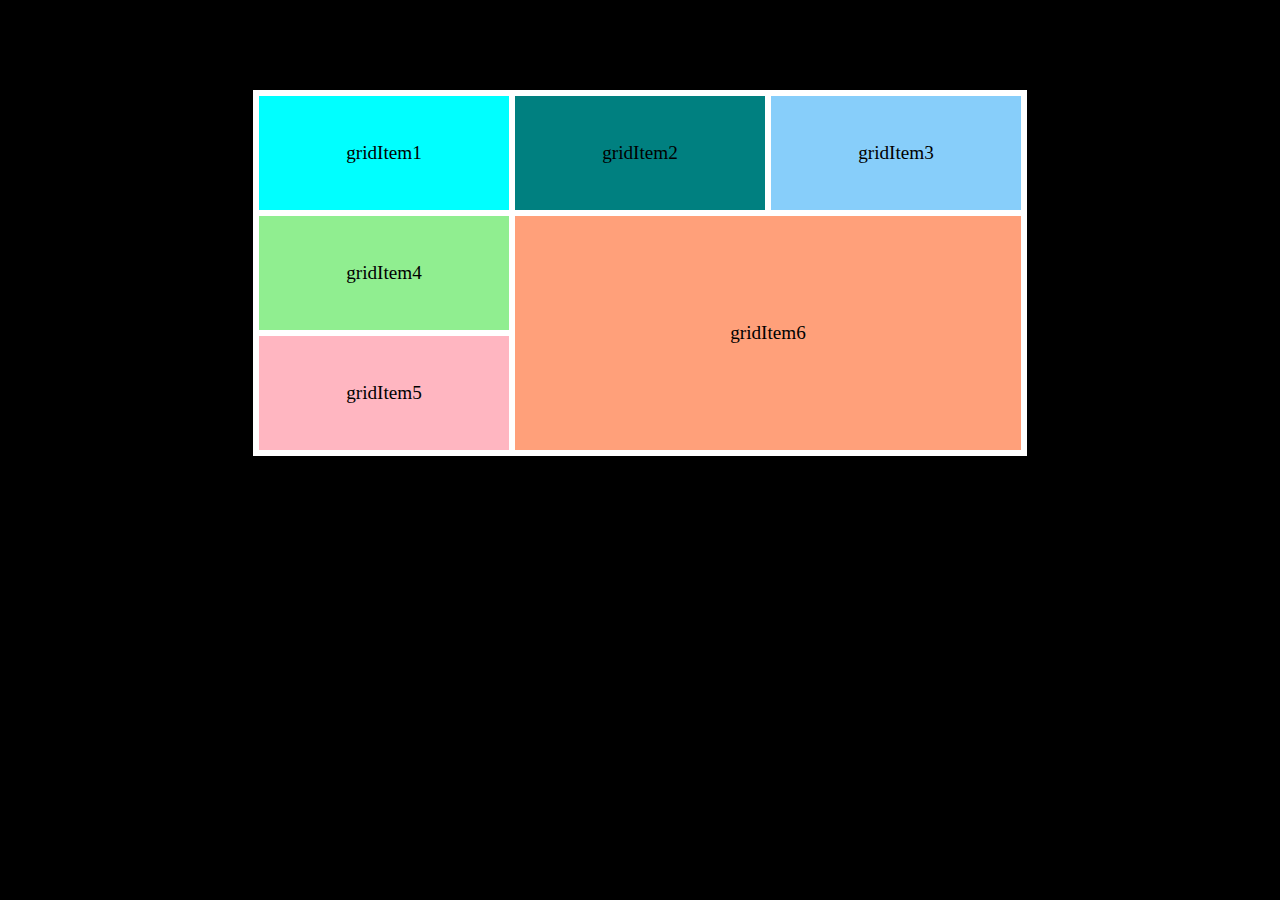
==== practice.html @ b2ace430 "css_grid" ====
<!DOCTYPE html>
<html lang="en">
<head>
    <meta charset="UTF-8">
    <meta name="viewport" content="width=device-width, initial-scale=1.0">
    <title>Practice</title>
    <link rel="stylesheet" href="practice.css">
</head>
<body>
    <div class="grid">
        <div class="gridItem" id="gridItem1">gridItem1</div>
        <div class="gridItem" id="gridItem2">gridItem2</div>
        <div class="gridItem" id="gridItem3">gridItem3</div>
        <div class="gridItem" id="gridItem4">gridItem4</div>
        <div class="gridItem" id="gridItem5">gridItem5</div>
        <div class="gridItem" id="gridItem6">gridItem6</div>
</body>
</html>
---- practice.css ----
body{
    background-color: black;
    color: white;
    text-align: justify;
}

.grid{
    border: solid white;
    margin-top: 10vh;
    max-width: 60vw;
    height: 40vh;
    margin-left: auto;
    margin-right: auto;
    display: grid;
    grid-template-areas: 
    "item1 item2 item3" 
    "item4 item6 item6" 
    "item5 item6 item6";
}

.gridItem{
    border: solid white;
    /* height: 100px; */
    /* width: 100px; */
    color: black;
    display: flex;
    text-align: center;
    justify-content: center;
    align-items: center;
    /* font-weight: bolder; */
    font-size: larger;
}

#gridItem1{
    grid-area: item1;
    background-color: aqua;
}

#gridItem2{
    grid-area: item2;
    background-color: teal;
}

#gridItem3{
    grid-area: item3;
    background-color: lightskyblue;
}

#gridItem4{
    grid-area: item4;
    background-color: lightgreen;
}

#gridItem5{
    grid-area: item5;
    background-color: lightpink;
}

#gridItem6{
    grid-area: item6;
    background-color: lightsalmon;
}
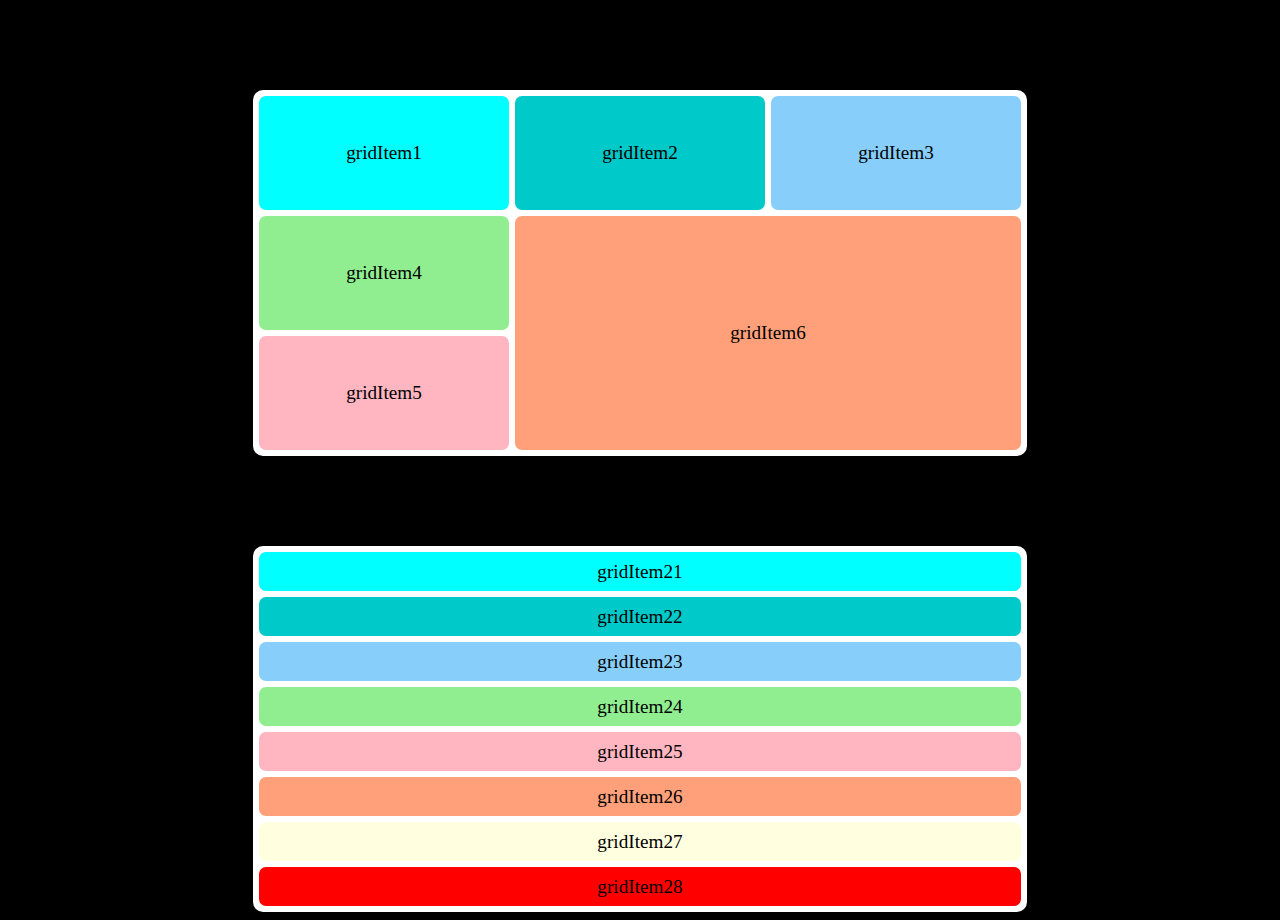
==== commit f6adf21d: "css" ====
--- a/practice.html
+++ b/practice.html
@@ -13,6 +13,22 @@
         <div class="gridItem" id="gridItem3">gridItem3</div>
         <div class="gridItem" id="gridItem4">gridItem4</div>
         <div class="gridItem" id="gridItem5">gridItem5</div>
-        <div class="gridItem" id="gridItem6">gridItem6</div>
+        <div class="gridItem" 
+        id="gridItem6">gridItem6</div>
+    </div>
+
+    <div class="grid2">
+        <div class="gridItem2" id="gridItem21">gridItem21</div>
+        <div class="gridItem2" id="gridItem22">gridItem22</div>
+        <div class="gridItem2" id="gridItem23">gridItem23</div>
+        <div class="gridItem2" id="gridItem24">gridItem24</div>
+        <div class="gridItem2" id="gridItem25">gridItem25</div>
+        <div class="gridItem2" 
+        id="gridItem26">gridItem26</div>
+        <div class="gridItem2" 
+        id="gridItem27">gridItem27</div>
+        <div class="gridItem2" 
+        id="gridItem28">gridItem28</div>
+    </div>
 </body>
 </html>--- a/practice.css
+++ b/practice.css
@@ -4,7 +4,7 @@
     text-align: justify;
 }
 
-.grid{
+.grid, .grid2{
     border: solid white;
     margin-top: 10vh;
     max-width: 60vw;
@@ -12,13 +12,18 @@
     margin-left: auto;
     margin-right: auto;
     display: grid;
+    border-radius: 10px;
+    background-color: white;
+}
+
+.grid{
     grid-template-areas: 
     "item1 item2 item3" 
     "item4 item6 item6" 
     "item5 item6 item6";
 }
 
-.gridItem{
+.gridItem, .gridItem2{
     border: solid white;
     /* height: 100px; */
     /* width: 100px; */
@@ -29,6 +34,7 @@
     align-items: center;
     /* font-weight: bolder; */
     font-size: larger;
+    border-radius: 10px;
 }
 
 #gridItem1{
@@ -38,7 +44,7 @@
 
 #gridItem2{
     grid-area: item2;
-    background-color: teal;
+    background-color: rgb(0, 201, 201);
 }
 
 #gridItem3{
@@ -59,4 +65,61 @@
 #gridItem6{
     grid-area: item6;
     background-color: lightsalmon;
-}+}
+
+#gridItem21{
+    /* grid-area: item1; */
+    background-color: aqua;
+}
+
+#gridItem22{
+    /* grid-area: item2; */
+    background-color: rgb(0, 201, 201);
+}
+
+#gridItem23{
+    /* grid-area: item3; */
+    background-color: lightskyblue;
+}
+
+#gridItem24{
+    /* grid-area: item4; */
+    background-color: lightgreen;
+}
+
+#gridItem25{
+    /* grid-area: item5; */
+    background-color: lightpink;
+}
+
+#gridItem26{
+    /* grid-area: item6; */
+    background-color: lightsalmon;
+}
+
+#gridItem27{
+    /* grid-area: item7; */
+    background-color: lightyellow;
+}
+
+#gridItem28{
+    /* grid-area: item8; */
+    background-color: red;
+}
+
+/* .grid2{
+    grid-template-areas:
+    "item1 item1 item1 item2 item2 item2 item2 item3 item3 item4 item4 item5 item5 item5 item6"
+
+    "item1 item1 item1 item2 item2 item2 item2 item3 item3 item4 item4 item5 item5 item5 item6"
+
+    "item7 item7 item7 item8 item8 item8 item8 item8 item8 item4 item4 item5 item5 item5 item6"
+
+    "item7 item7 item7 item8 item8 item8 item8 item8 item8 item4 item4 item5 item5 item5 item6"
+
+    "item7 item7 item7 item8 item8 item8 item8 item8 item8 item4 item4 item5 item5 item5 item6";
+} */
+
+/* .grid2{
+    grid
+} */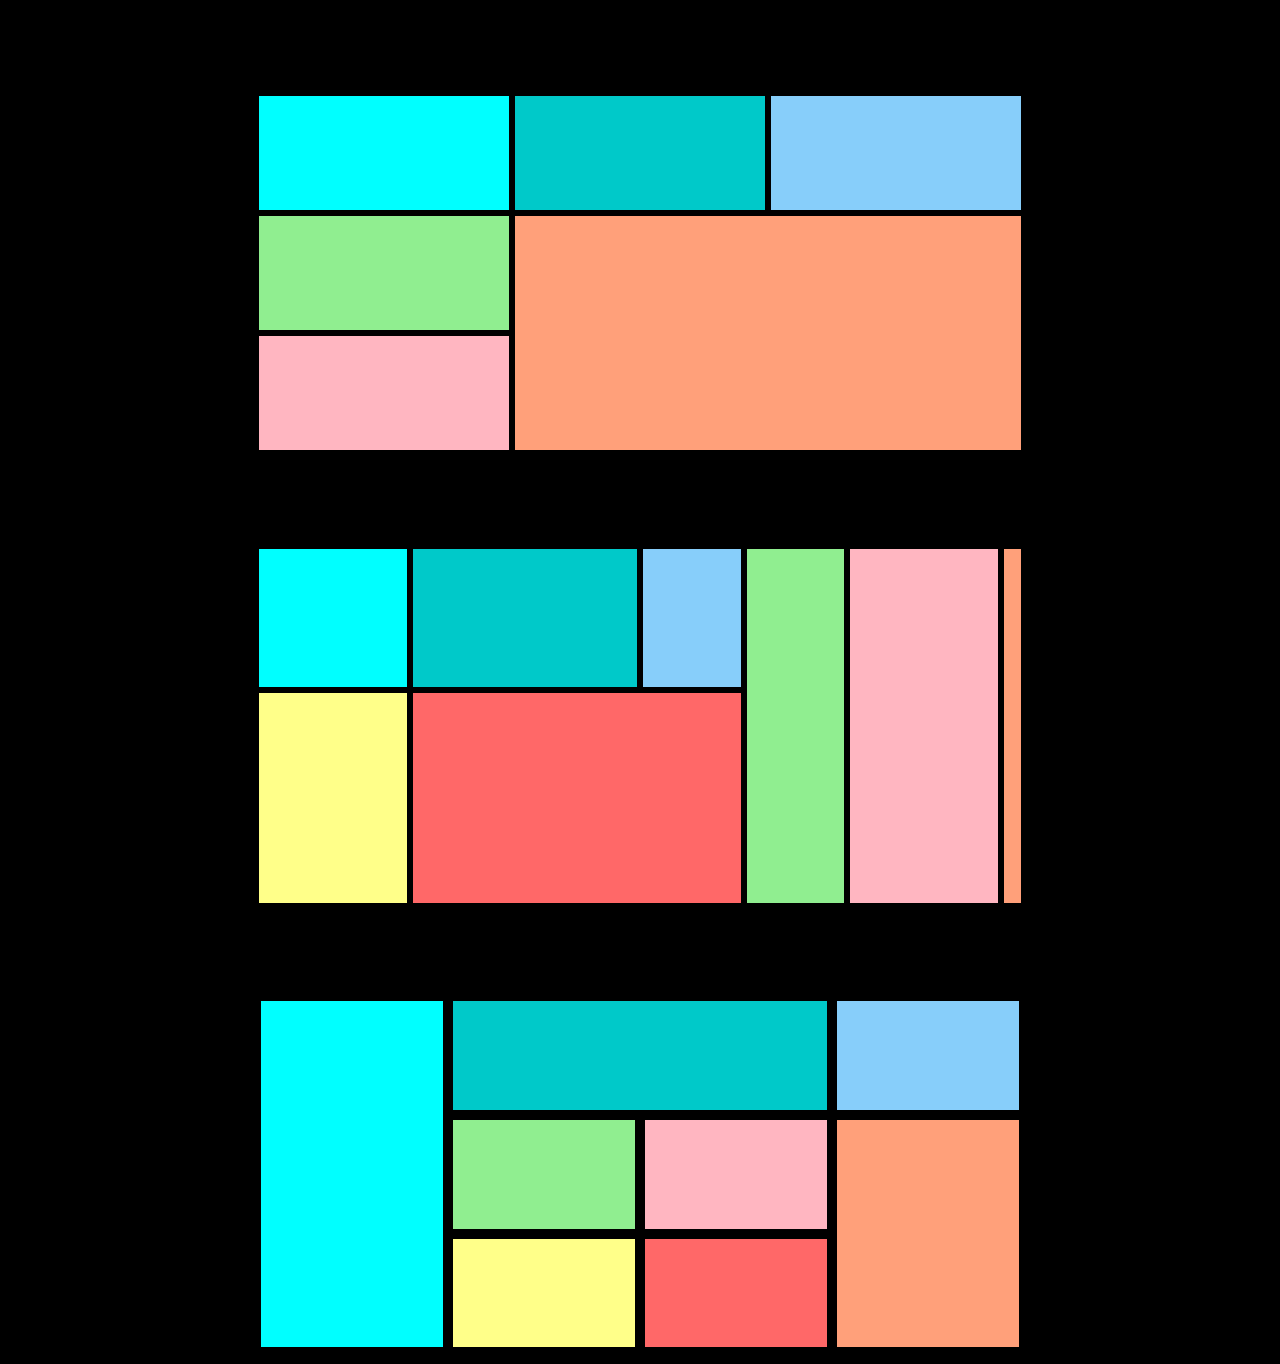
==== commit dfd6f85b: "task-done" ====
--- a/practice.html
+++ b/practice.html
@@ -8,27 +8,42 @@
 </head>
 <body>
     <div class="grid">
-        <div class="gridItem" id="gridItem1">gridItem1</div>
-        <div class="gridItem" id="gridItem2">gridItem2</div>
-        <div class="gridItem" id="gridItem3">gridItem3</div>
-        <div class="gridItem" id="gridItem4">gridItem4</div>
-        <div class="gridItem" id="gridItem5">gridItem5</div>
+        <div class="gridItem" id="gridItem1"></div>
+        <div class="gridItem" id="gridItem2"></div>
+        <div class="gridItem" id="gridItem3"></div>
+        <div class="gridItem" id="gridItem4"></div>
+        <div class="gridItem" id="gridItem5"></div>
         <div class="gridItem" 
-        id="gridItem6">gridItem6</div>
+        id="gridItem6"></div>
     </div>
 
     <div class="grid2">
-        <div class="gridItem2" id="gridItem21">gridItem21</div>
-        <div class="gridItem2" id="gridItem22">gridItem22</div>
-        <div class="gridItem2" id="gridItem23">gridItem23</div>
-        <div class="gridItem2" id="gridItem24">gridItem24</div>
-        <div class="gridItem2" id="gridItem25">gridItem25</div>
+        <div class="gridItem2" id="gridItem21"></div>
+        <div class="gridItem2" id="gridItem22"></div>
+        <div class="gridItem2" id="gridItem23"></div>
+        <div class="gridItem2" id="gridItem24"></div>
+        <div class="gridItem2" id="gridItem25"></div>
         <div class="gridItem2" 
-        id="gridItem26">gridItem26</div>
+        id="gridItem26"></div>
         <div class="gridItem2" 
-        id="gridItem27">gridItem27</div>
+        id="gridItem27"></div>
         <div class="gridItem2" 
-        id="gridItem28">gridItem28</div>
+        id="gridItem28"></div>
     </div>
+
+    <div class="grid3">
+        <div class="gridItem3" id="gridItem31"></div>
+        <div class="gridItem3" id="gridItem32"></div>
+        <div class="gridItem3" id="gridItem33"></div>
+        <div class="gridItem3" id="gridItem34"></div>
+        <div class="gridItem3" id="gridItem35"></div>
+        <div class="gridItem3" 
+        id="gridItem36"></div>
+        <div class="gridItem3" 
+        id="gridItem37"></div>
+        <div class="gridItem3" 
+        id="gridItem38"></div>
+    </div>
+
 </body>
 </html>--- a/practice.css
+++ b/practice.css
@@ -2,10 +2,11 @@
     background-color: black;
     color: white;
     text-align: justify;
-}
-
-.grid, .grid2{
-    border: solid white;
+    /* display: none; */
+}
+
+.grid, .grid2, .grid3{
+    border: solid black;
     margin-top: 10vh;
     max-width: 60vw;
     height: 40vh;
@@ -13,7 +14,7 @@
     margin-right: auto;
     display: grid;
     border-radius: 10px;
-    background-color: white;
+    background-color: black;
 }
 
 .grid{
@@ -23,8 +24,8 @@
     "item5 item6 item6";
 }
 
-.gridItem, .gridItem2{
-    border: solid white;
+.gridItem, .gridItem2, .gridItem3{
+    border: solid black;
     /* height: 100px; */
     /* width: 100px; */
     color: black;
@@ -34,7 +35,7 @@
     align-items: center;
     /* font-weight: bolder; */
     font-size: larger;
-    border-radius: 10px;
+    /* border-radius: 10px; */
 }
 
 #gridItem1{
@@ -99,12 +100,12 @@
 
 #gridItem27{
     /* grid-area: item7; */
-    background-color: lightyellow;
+    background-color: rgb(255, 255, 137);
 }
 
 #gridItem28{
     /* grid-area: item8; */
-    background-color: red;
+    background-color: rgb(255, 104, 104);
 }
 
 /* .grid2{
@@ -120,6 +121,92 @@
     "item7 item7 item7 item8 item8 item8 item8 item8 item8 item4 item4 item5 item5 item5 item6";
 } */
 
-/* .grid2{
-    grid
-} */+.grid2{
+    grid-template-columns: 20% 30% 13.5% 13.5% 20% 3%;
+    grid-template-rows: 40% 60%;
+    border: none;
+}
+
+.gridItem2{
+    border: none;
+    border-radius: 0px;
+    border: solid;
+}
+
+#gridItem24, #gridItem25, #gridItem26{
+    grid-row: 1/3;
+}
+
+#gridItem24{
+    grid-column-start: 4;
+}
+
+#gridItem25{
+    grid-column-start: 5;
+}
+
+#gridItem26{
+    grid-column-start: 6;
+}
+
+#gridItem28{
+    grid-column: 2/4;
+}
+
+.grid3{
+    grid-template-columns: 25% 25% 25% 25%;
+    grid-template-rows: 33% 33% 33%;
+    border: none;
+    background-color: black;
+    /* row-gap: 10px; */
+    /* column-gap: 10px; */
+}
+
+.gridItem3{
+    border: solid black 5px;
+    border-radius: 0px;
+}
+
+#gridItem31{
+    /* grid-area: item1; */
+    background-color: aqua;
+    grid-row: 1/4;
+}
+
+#gridItem32{
+    /* grid-area: item2; */
+    background-color: rgb(0, 201, 201);
+    grid-column: 2/4;
+}
+
+#gridItem33{
+    /* grid-area: item3; */
+    background-color: lightskyblue;
+}
+
+#gridItem34{
+    /* grid-area: item4; */
+    background-color: lightgreen;
+}
+
+#gridItem35{
+    /* grid-area: item5; */
+    background-color: lightpink;
+}
+
+#gridItem36{
+    /* grid-area: item6; */
+    background-color: lightsalmon;
+    grid-row: 2/4;
+    grid-column-start:4;
+}
+
+#gridItem37{
+    /* grid-area: item7; */
+    background-color: rgb(255, 255, 137);
+}
+
+#gridItem38{
+    /* grid-area: item8; */
+    background-color: rgb(255, 104, 104);
+}